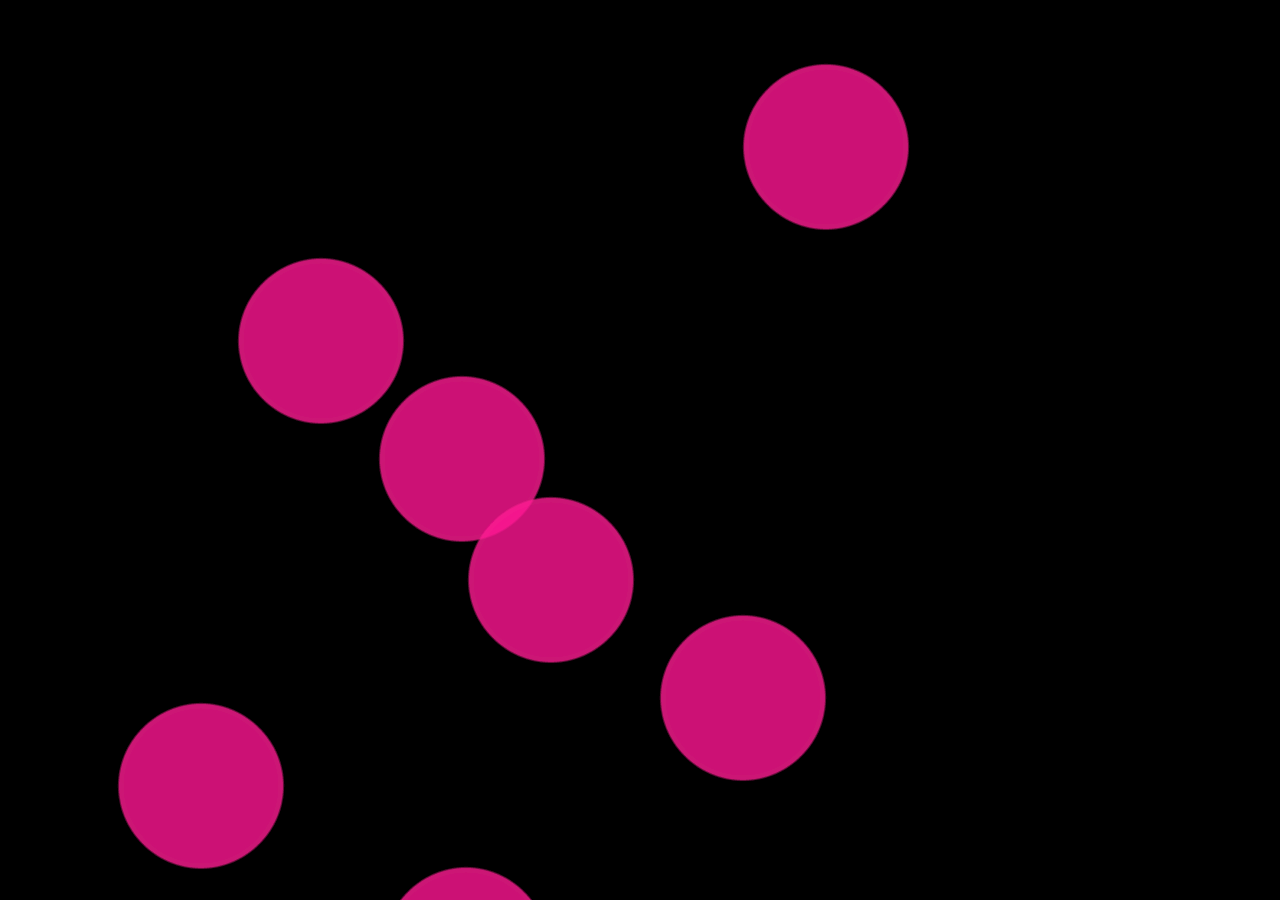
==== test.html @ bb1bafbc "test" ====
<!DOCTYPE html>
<html lang="en">
  <head>
    <meta charset="UTF-8" />
    <meta name="viewport" content="width=device-width, initial-scale=1.0" />
    <title>Mobile-Friendly Metaballs</title>
    <style>
      body {
        margin: 0;
        overflow: hidden;
        background-color: black;
      }

      .blob-container {
        position: fixed;
        width: 100vw;
        height: 100vh;
      }

      .blob {
        position: absolute;
        width: 150px;
        height: 150px;
        background-color: DeepPink;
        border-radius: 50%;
        filter: url(#goo);
        opacity: 0.8;
      }

      /* Dynamic color changes */
      @keyframes colorChange {
        0% {
          background-color: DeepPink;
        }
        25% {
          background-color: DodgerBlue;
        }
        50% {
          background-color: LimeGreen;
        }
        75% {
          background-color: Gold;
        }
        100% {
          background-color: DeepPink;
        }
      }
    </style>
  </head>
  <body>
    <!-- SVG Filter for Metaballs Effect -->
    <svg width="0" height="0">
      <defs>
        <filter id="goo">
          <feGaussianBlur in="SourceGraphic" stdDeviation="15" result="blur" />
          <feColorMatrix
            in="blur"
            mode="matrix"
            values="1 0 0 0 0
                            0 1 0 0 0
                            0 0 1 0 0
                            0 0 0 20 -5"
            result="goo"
          />
          <feComposite in="SourceGraphic" in2="goo" operator="atop" />
        </filter>
      </defs>
    </svg>

    <!-- Container for the blobs -->
    <div class="blob-container"></div>

    <script>
      const container = document.querySelector(".blob-container");
      const numBlobs = 8; // Adjust for performance

      const colors = ["DeepPink", "DodgerBlue", "LimeGreen", "Gold"];
      let currentColorIndex = 0;

      function createBlob() {
        const blob = document.createElement("div");
        blob.classList.add("blob");

        // Set random position
        blob.style.left = Math.random() * window.innerWidth + "px";
        blob.style.top = Math.random() * window.innerHeight + "px";

        container.appendChild(blob);
        animateBlob(blob);
      }

      function animateBlob(blob) {
        let speedX = (Math.random() - 0.5) * 2;
        let speedY = (Math.random() - 0.5) * 2;

        function move() {
          let x = parseFloat(blob.style.left);
          let y = parseFloat(blob.style.top);

          x += speedX;
          y += speedY;

          // Bounce off edges
          if (x < 0 || x > window.innerWidth - 150) speedX *= -1;
          if (y < 0 || y > window.innerHeight - 150) speedY *= -1;

          blob.style.left = x + "px";
          blob.style.top = y + "px";

          requestAnimationFrame(move);
        }

        move();
      }

      function updateBlobColors() {
        currentColorIndex = (currentColorIndex + 1) % colors.length;
        document.querySelectorAll(".blob").forEach((blob) => {
          blob.style.backgroundColor = colors[currentColorIndex];
        });
      }

      // Create blobs
      for (let i = 0; i < numBlobs; i++) {
        createBlob();
      }

      // Change colors on scroll
      window.addEventListener("scroll", updateBlobColors);

      // Resize event
      window.addEventListener("resize", () => {
        document.querySelectorAll(".blob").forEach((blob) => {
          blob.style.left = Math.random() * window.innerWidth + "px";
          blob.style.top = Math.random() * window.innerHeight + "px";
        });
      });
    </script>
  </body>
</html>
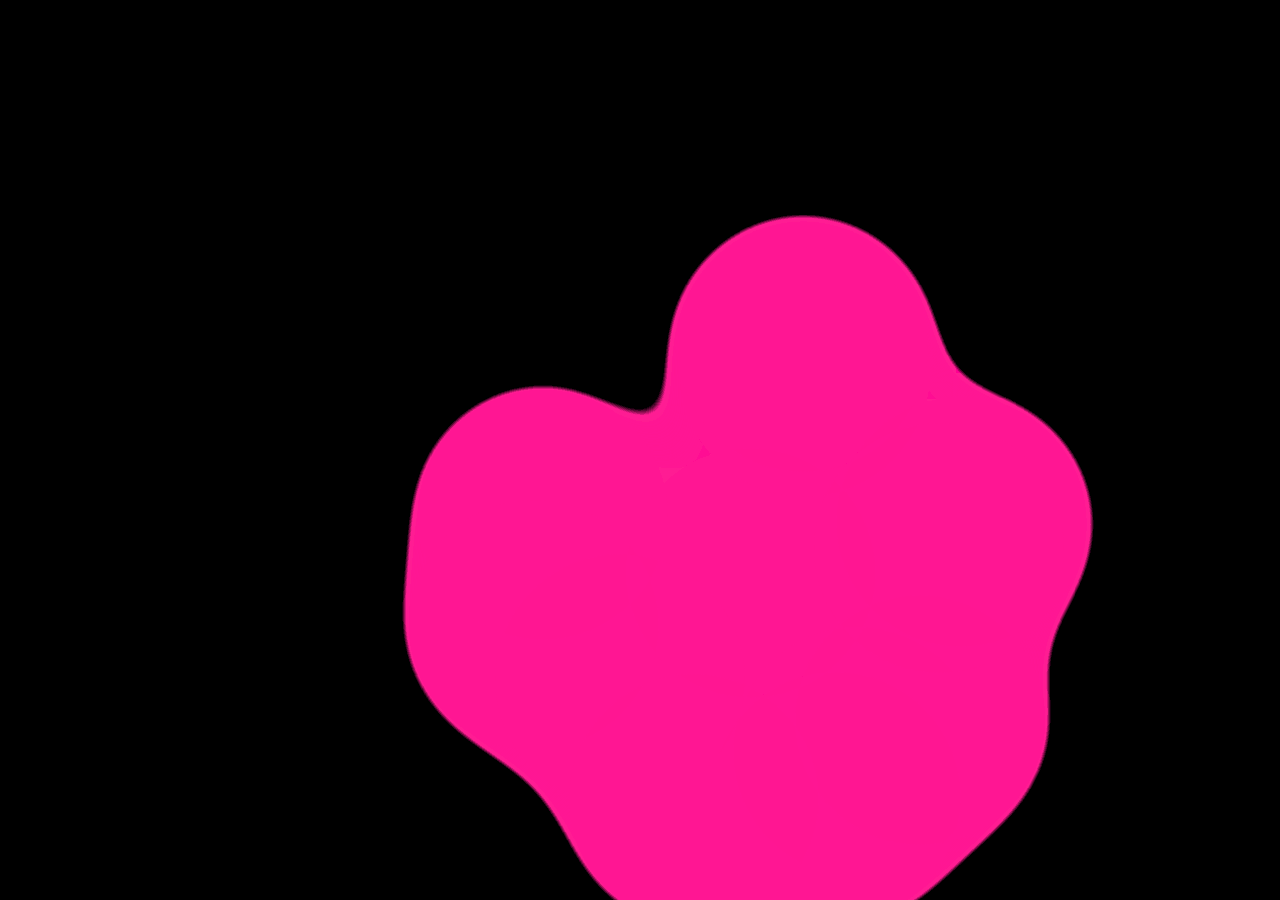
==== commit 89fe4e74: "Testing SVG" ====
--- a/test.html
+++ b/test.html
@@ -3,7 +3,7 @@
   <head>
     <meta charset="UTF-8" />
     <meta name="viewport" content="width=device-width, initial-scale=1.0" />
-    <title>Mobile-Friendly Metaballs</title>
+    <title>Large Liquid Metaballs</title>
     <style>
       body {
         margin: 0;
@@ -11,55 +11,40 @@
         background-color: black;
       }
 
+      /* Blob container */
       .blob-container {
         position: fixed;
         width: 100vw;
         height: 100vh;
+        filter: url(#goo); /* Apply the metaballs effect */
+        pointer-events: none;
       }
 
+      /* Blob elements */
       .blob {
         position: absolute;
-        width: 150px;
-        height: 150px;
+        width: 250px; /* Increased size */
+        height: 250px;
         background-color: DeepPink;
         border-radius: 50%;
-        filter: url(#goo);
-        opacity: 0.8;
-      }
-
-      /* Dynamic color changes */
-      @keyframes colorChange {
-        0% {
-          background-color: DeepPink;
-        }
-        25% {
-          background-color: DodgerBlue;
-        }
-        50% {
-          background-color: LimeGreen;
-        }
-        75% {
-          background-color: Gold;
-        }
-        100% {
-          background-color: DeepPink;
-        }
+        opacity: 0.85;
+        transition: background-color 0.5s ease;
       }
     </style>
   </head>
   <body>
-    <!-- SVG Filter for Metaballs Effect -->
+    <!-- SVG Filter for the Metaballs Effect -->
     <svg width="0" height="0">
       <defs>
         <filter id="goo">
-          <feGaussianBlur in="SourceGraphic" stdDeviation="15" result="blur" />
+          <feGaussianBlur in="SourceGraphic" stdDeviation="40" result="blur" />
           <feColorMatrix
             in="blur"
             mode="matrix"
             values="1 0 0 0 0
                             0 1 0 0 0
                             0 0 1 0 0
-                            0 0 0 20 -5"
+                            0 0 0 30 -10"
             result="goo"
           />
           <feComposite in="SourceGraphic" in2="goo" operator="atop" />
@@ -72,8 +57,7 @@
 
     <script>
       const container = document.querySelector(".blob-container");
-      const numBlobs = 8; // Adjust for performance
-
+      const numBlobs = 12; // More blobs for larger animation
       const colors = ["DeepPink", "DodgerBlue", "LimeGreen", "Gold"];
       let currentColorIndex = 0;
 
@@ -81,28 +65,50 @@
         const blob = document.createElement("div");
         blob.classList.add("blob");
 
-        // Set random position
-        blob.style.left = Math.random() * window.innerWidth + "px";
-        blob.style.top = Math.random() * window.innerHeight + "px";
+        // Start blobs near the center but allow a wider spread
+        const centerX = window.innerWidth / 2;
+        const centerY = window.innerHeight / 2;
+        blob.style.left =
+          centerX + (Math.random() - 0.5) * 500 + "px"; /* Larger movement */
+        blob.style.top = centerY + (Math.random() - 0.5) * 500 + "px";
 
         container.appendChild(blob);
         animateBlob(blob);
       }
 
       function animateBlob(blob) {
-        let speedX = (Math.random() - 0.5) * 2;
-        let speedY = (Math.random() - 0.5) * 2;
+        let speedX = (Math.random() - 0.5) * 0.5; // Slow movement
+        let speedY = (Math.random() - 0.5) * 0.5;
 
         function move() {
           let x = parseFloat(blob.style.left);
           let y = parseFloat(blob.style.top);
 
+          // Gentle pull towards center
+          const centerX = window.innerWidth / 2;
+          const centerY = window.innerHeight / 2;
+          const dx = centerX - x;
+          const dy = centerY - y;
+          const distance = Math.sqrt(dx * dx + dy * dy);
+
+          // Very soft pull strength (even weaker for a larger effect)
+          const pullStrength = Math.min(0.002 * distance, 0.2);
+
+          // Apply force toward center
+          speedX += (dx / distance) * pullStrength * 0.01;
+          speedY += (dy / distance) * pullStrength * 0.01;
+
+          // Limit speed for smoother motion
+          speedX = Math.min(Math.max(speedX, -0.4), 0.4);
+          speedY = Math.min(Math.max(speedY, -0.4), 0.4);
+
+          // Update position
           x += speedX;
           y += speedY;
 
-          // Bounce off edges
-          if (x < 0 || x > window.innerWidth - 150) speedX *= -1;
-          if (y < 0 || y > window.innerHeight - 150) speedY *= -1;
+          // Larger bouncing area
+          if (x < centerX - 500 || x > centerX + 500) speedX *= -0.9;
+          if (y < centerY - 500 || y > centerY + 500) speedY *= -0.9;
 
           blob.style.left = x + "px";
           blob.style.top = y + "px";
@@ -131,8 +137,10 @@
       // Resize event
       window.addEventListener("resize", () => {
         document.querySelectorAll(".blob").forEach((blob) => {
-          blob.style.left = Math.random() * window.innerWidth + "px";
-          blob.style.top = Math.random() * window.innerHeight + "px";
+          blob.style.left =
+            window.innerWidth / 2 + (Math.random() - 0.5) * 500 + "px";
+          blob.style.top =
+            window.innerHeight / 2 + (Math.random() - 0.5) * 500 + "px";
         });
       });
     </script>
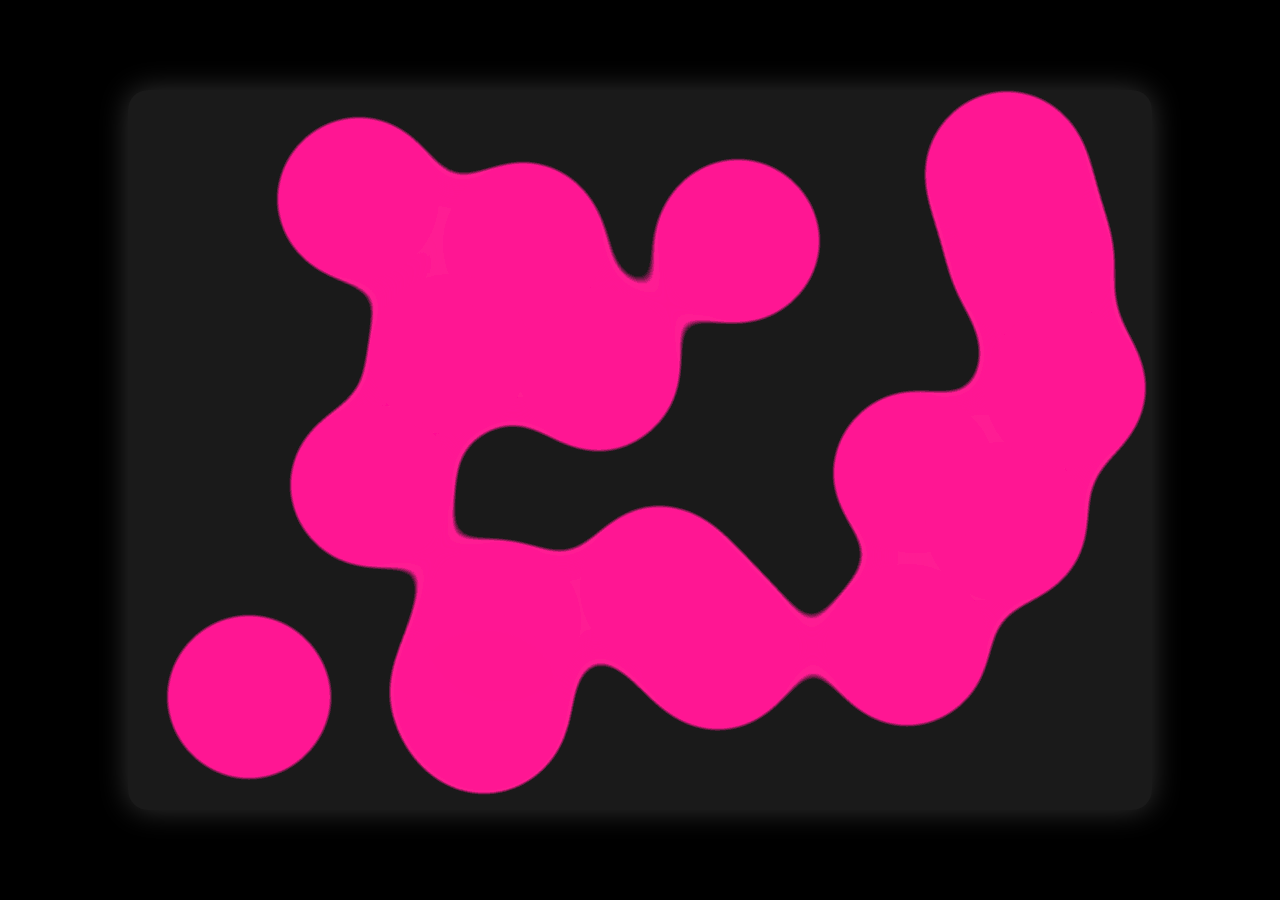
==== commit fe5c69cb: "Testing on phone" ====
--- a/test.html
+++ b/test.html
@@ -3,28 +3,43 @@
   <head>
     <meta charset="UTF-8" />
     <meta name="viewport" content="width=device-width, initial-scale=1.0" />
-    <title>Large Liquid Metaballs</title>
+    <title>Responsive Liquid Metaballs</title>
     <style>
       body {
         margin: 0;
         overflow: hidden;
         background-color: black;
+        display: flex;
+        justify-content: center;
+        align-items: center;
+        height: 100vh;
       }
 
-      /* Blob container */
+      /* Responsive container for blobs */
+      .container {
+        position: relative;
+        width: 80vw;
+        height: 80vh;
+        max-width: 100%;
+        max-height: 100%;
+        overflow: hidden;
+        background-color: rgba(255, 255, 255, 0.1);
+        border-radius: 20px;
+        box-shadow: 0px 0px 30px rgba(255, 255, 255, 0.2);
+      }
+
+      /* Blob container inside */
       .blob-container {
-        position: fixed;
-        width: 100vw;
-        height: 100vh;
-        filter: url(#goo); /* Apply the metaballs effect */
+        position: absolute;
+        width: 100%;
+        height: 100%;
+        filter: url(#goo);
         pointer-events: none;
       }
 
       /* Blob elements */
       .blob {
         position: absolute;
-        width: 250px; /* Increased size */
-        height: 250px;
         background-color: DeepPink;
         border-radius: 50%;
         opacity: 0.85;
@@ -33,11 +48,15 @@
     </style>
   </head>
   <body>
+    <div class="container">
+      <div class="blob-container"></div>
+    </div>
+
     <!-- SVG Filter for the Metaballs Effect -->
     <svg width="0" height="0">
       <defs>
         <filter id="goo">
-          <feGaussianBlur in="SourceGraphic" stdDeviation="40" result="blur" />
+          <feGaussianBlur in="SourceGraphic" stdDeviation="30" result="blur" />
           <feColorMatrix
             in="blur"
             mode="matrix"
@@ -52,97 +71,99 @@
       </defs>
     </svg>
 
-    <!-- Container for the blobs -->
-    <div class="blob-container"></div>
+    <script>
+      const container = document.querySelector(".container");
+      const blobContainer = document.querySelector(".blob-container");
+      let blobs = [];
 
-    <script>
-      const container = document.querySelector(".blob-container");
-      const numBlobs = 12; // More blobs for larger animation
-      const colors = ["DeepPink", "DodgerBlue", "LimeGreen", "Gold"];
-      let currentColorIndex = 0;
+      function getBlobConfig() {
+        // Adjust blob size and count based on screen width
+        const screenWidth = window.innerWidth;
+        if (screenWidth > 1800) return { count: 40, size: 200 }; // Large screens
+        if (screenWidth > 1200) return { count: 18, size: 160 }; // Medium-large screens
+        if (screenWidth > 800) return { count: 14, size: 160 }; // Tablets / small desktops
+        return { count: 12, size: 140 }; // Small screens
+      }
 
-      function createBlob() {
+      function createBlob(size) {
         const blob = document.createElement("div");
         blob.classList.add("blob");
 
-        // Start blobs near the center but allow a wider spread
-        const centerX = window.innerWidth / 2;
-        const centerY = window.innerHeight / 2;
-        blob.style.left =
-          centerX + (Math.random() - 0.5) * 500 + "px"; /* Larger movement */
-        blob.style.top = centerY + (Math.random() - 0.5) * 500 + "px";
+        const containerRect = container.getBoundingClientRect();
 
-        container.appendChild(blob);
-        animateBlob(blob);
+        // Apply dynamic size
+        blob.style.width = `${size}px`;
+        blob.style.height = `${size}px`;
+
+        // Random position inside the container
+        blob.style.left = Math.random() * (containerRect.width - size) + "px";
+        blob.style.top = Math.random() * (containerRect.height - size) + "px";
+
+        blobContainer.appendChild(blob);
+        blobs.push({
+          element: blob,
+          speedX: (Math.random() - 0.5) * 2,
+          speedY: (Math.random() - 0.5) * 2,
+          size: size,
+        });
+
+        return blob;
       }
 
-      function animateBlob(blob) {
-        let speedX = (Math.random() - 0.5) * 0.5; // Slow movement
-        let speedY = (Math.random() - 0.5) * 0.5;
+      function animateBlobs() {
+        const containerRect = container.getBoundingClientRect();
 
-        function move() {
-          let x = parseFloat(blob.style.left);
-          let y = parseFloat(blob.style.top);
-
-          // Gentle pull towards center
-          const centerX = window.innerWidth / 2;
-          const centerY = window.innerHeight / 2;
-          const dx = centerX - x;
-          const dy = centerY - y;
-          const distance = Math.sqrt(dx * dx + dy * dy);
-
-          // Very soft pull strength (even weaker for a larger effect)
-          const pullStrength = Math.min(0.002 * distance, 0.2);
-
-          // Apply force toward center
-          speedX += (dx / distance) * pullStrength * 0.01;
-          speedY += (dy / distance) * pullStrength * 0.01;
-
-          // Limit speed for smoother motion
-          speedX = Math.min(Math.max(speedX, -0.4), 0.4);
-          speedY = Math.min(Math.max(speedY, -0.4), 0.4);
+        blobs.forEach((blob) => {
+          let x = parseFloat(blob.element.style.left);
+          let y = parseFloat(blob.element.style.top);
+          const size = blob.size;
 
           // Update position
-          x += speedX;
-          y += speedY;
+          x += blob.speedX;
+          y += blob.speedY;
 
-          // Larger bouncing area
-          if (x < centerX - 500 || x > centerX + 500) speedX *= -0.9;
-          if (y < centerY - 500 || y > centerY + 500) speedY *= -0.9;
+          // **Bounce off container edges**
+          if (x <= 0 || x >= containerRect.width - size) blob.speedX *= -1;
+          if (y <= 0 || y >= containerRect.height - size) blob.speedY *= -1;
 
-          blob.style.left = x + "px";
-          blob.style.top = y + "px";
+          blob.element.style.left = x + "px";
+          blob.element.style.top = y + "px";
+        });
 
-          requestAnimationFrame(move);
-        }
-
-        move();
+        requestAnimationFrame(animateBlobs);
       }
 
       function updateBlobColors() {
-        currentColorIndex = (currentColorIndex + 1) % colors.length;
+        const colors = ["DeepPink", "DodgerBlue", "LimeGreen", "Gold"];
+        let currentColorIndex = Math.floor(Math.random() * colors.length);
         document.querySelectorAll(".blob").forEach((blob) => {
           blob.style.backgroundColor = colors[currentColorIndex];
         });
       }
 
-      // Create blobs
-      for (let i = 0; i < numBlobs; i++) {
-        createBlob();
+      function resetBlobs() {
+        // Remove all existing blobs
+        blobContainer.innerHTML = "";
+        blobs = [];
+
+        // Get new blob settings
+        const { count, size } = getBlobConfig();
+
+        // Create new blobs
+        for (let i = 0; i < count; i++) {
+          createBlob(size);
+        }
       }
+
+      // Initialize blobs
+      resetBlobs();
+      animateBlobs();
 
       // Change colors on scroll
       window.addEventListener("scroll", updateBlobColors);
 
-      // Resize event
-      window.addEventListener("resize", () => {
-        document.querySelectorAll(".blob").forEach((blob) => {
-          blob.style.left =
-            window.innerWidth / 2 + (Math.random() - 0.5) * 500 + "px";
-          blob.style.top =
-            window.innerHeight / 2 + (Math.random() - 0.5) * 500 + "px";
-        });
-      });
+      // Adjust blobs on resize
+      window.addEventListener("resize", resetBlobs);
     </script>
   </body>
 </html>
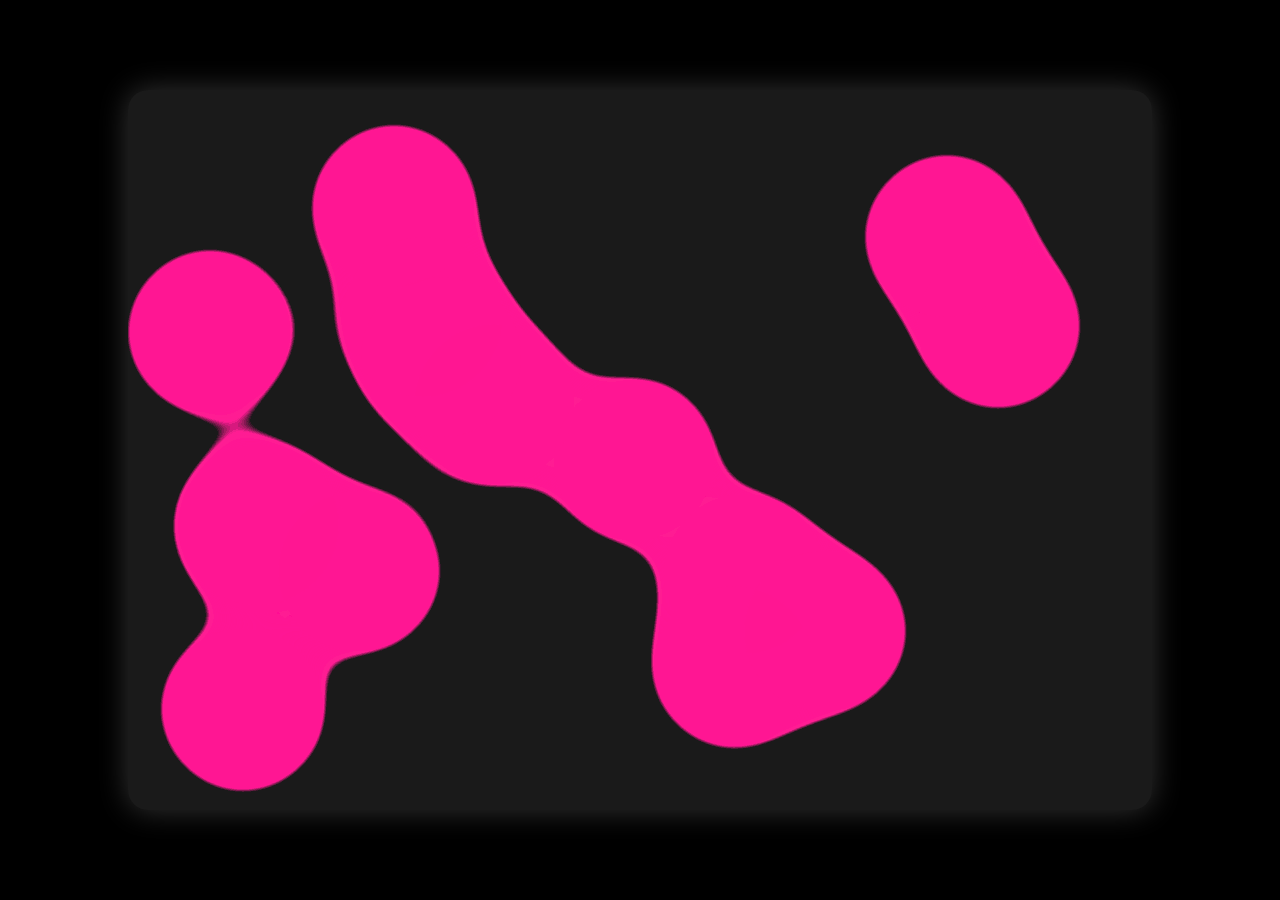
==== commit 733a4fda: "testing performance" ====
--- a/test.html
+++ b/test.html
@@ -3,7 +3,7 @@
   <head>
     <meta charset="UTF-8" />
     <meta name="viewport" content="width=device-width, initial-scale=1.0" />
-    <title>Responsive Liquid Metaballs</title>
+    <title>Optimized Liquid Metaballs</title>
     <style>
       body {
         margin: 0;
@@ -75,35 +75,33 @@
       const container = document.querySelector(".container");
       const blobContainer = document.querySelector(".blob-container");
       let blobs = [];
+      let animationFrame;
 
       function getBlobConfig() {
-        // Adjust blob size and count based on screen width
         const screenWidth = window.innerWidth;
-        if (screenWidth > 1800) return { count: 40, size: 200 }; // Large screens
-        if (screenWidth > 1200) return { count: 18, size: 160 }; // Medium-large screens
-        if (screenWidth > 800) return { count: 14, size: 160 }; // Tablets / small desktops
-        return { count: 12, size: 140 }; // Small screens
+        if (screenWidth > 1800) return { count: 20, size: 180, speed: 1.5 }; // Large screens
+        if (screenWidth > 1200) return { count: 15, size: 160, speed: 1.3 }; // Medium-large screens
+        if (screenWidth > 800) return { count: 10, size: 140, speed: 1.1 }; // Tablets / small desktops
+        return { count: 6, size: 120, speed: 0.8 }; // Small screens (better performance)
       }
 
-      function createBlob(size) {
+      function createBlob(size, speed) {
         const blob = document.createElement("div");
         blob.classList.add("blob");
 
         const containerRect = container.getBoundingClientRect();
 
-        // Apply dynamic size
         blob.style.width = `${size}px`;
         blob.style.height = `${size}px`;
 
-        // Random position inside the container
         blob.style.left = Math.random() * (containerRect.width - size) + "px";
         blob.style.top = Math.random() * (containerRect.height - size) + "px";
 
         blobContainer.appendChild(blob);
         blobs.push({
           element: blob,
-          speedX: (Math.random() - 0.5) * 2,
-          speedY: (Math.random() - 0.5) * 2,
+          speedX: (Math.random() - 0.5) * speed,
+          speedY: (Math.random() - 0.5) * speed,
           size: size,
         });
 
@@ -113,16 +111,16 @@
       function animateBlobs() {
         const containerRect = container.getBoundingClientRect();
 
-        blobs.forEach((blob) => {
+        blobs.forEach((blob, index) => {
+          if (index % 2 !== 0) return; // Reduce updates per frame for better performance
+
           let x = parseFloat(blob.element.style.left);
           let y = parseFloat(blob.element.style.top);
           const size = blob.size;
 
-          // Update position
           x += blob.speedX;
           y += blob.speedY;
 
-          // **Bounce off container edges**
           if (x <= 0 || x >= containerRect.width - size) blob.speedX *= -1;
           if (y <= 0 || y >= containerRect.height - size) blob.speedY *= -1;
 
@@ -130,7 +128,7 @@
           blob.element.style.top = y + "px";
         });
 
-        requestAnimationFrame(animateBlobs);
+        animationFrame = requestAnimationFrame(animateBlobs);
       }
 
       function updateBlobColors() {
@@ -142,22 +140,20 @@
       }
 
       function resetBlobs() {
-        // Remove all existing blobs
+        cancelAnimationFrame(animationFrame);
         blobContainer.innerHTML = "";
         blobs = [];
 
-        // Get new blob settings
-        const { count, size } = getBlobConfig();
+        const { count, size, speed } = getBlobConfig();
+        for (let i = 0; i < count; i++) {
+          createBlob(size, speed);
+        }
 
-        // Create new blobs
-        for (let i = 0; i < count; i++) {
-          createBlob(size);
-        }
+        animationFrame = requestAnimationFrame(animateBlobs);
       }
 
       // Initialize blobs
       resetBlobs();
-      animateBlobs();
 
       // Change colors on scroll
       window.addEventListener("scroll", updateBlobColors);
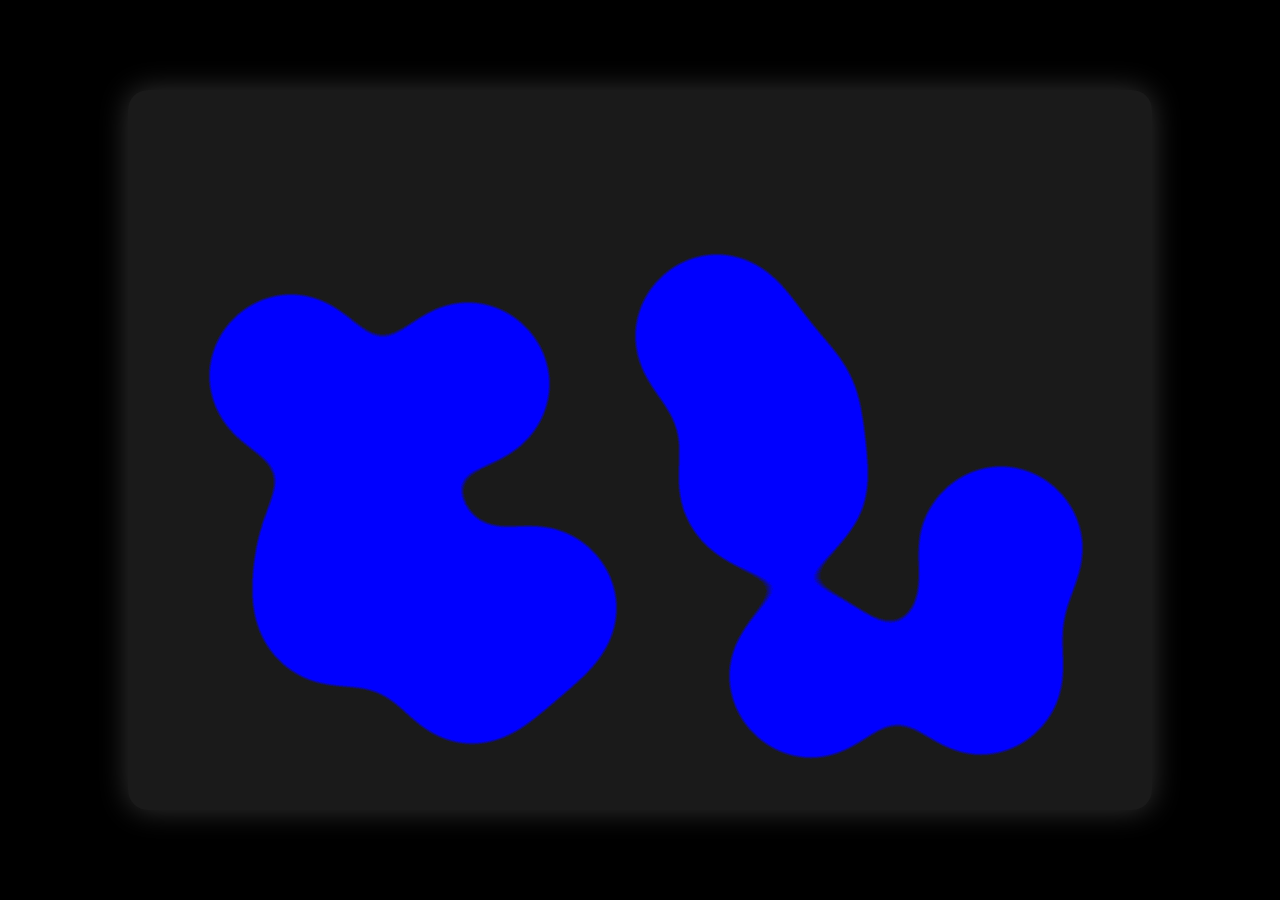
==== commit 7b351f7c: "Testing a different color" ====
--- a/test.html
+++ b/test.html
@@ -40,7 +40,7 @@
       /* Blob elements */
       .blob {
         position: absolute;
-        background-color: DeepPink;
+        background-color: blue;
         border-radius: 50%;
         opacity: 0.85;
         transition: background-color 0.5s ease;
